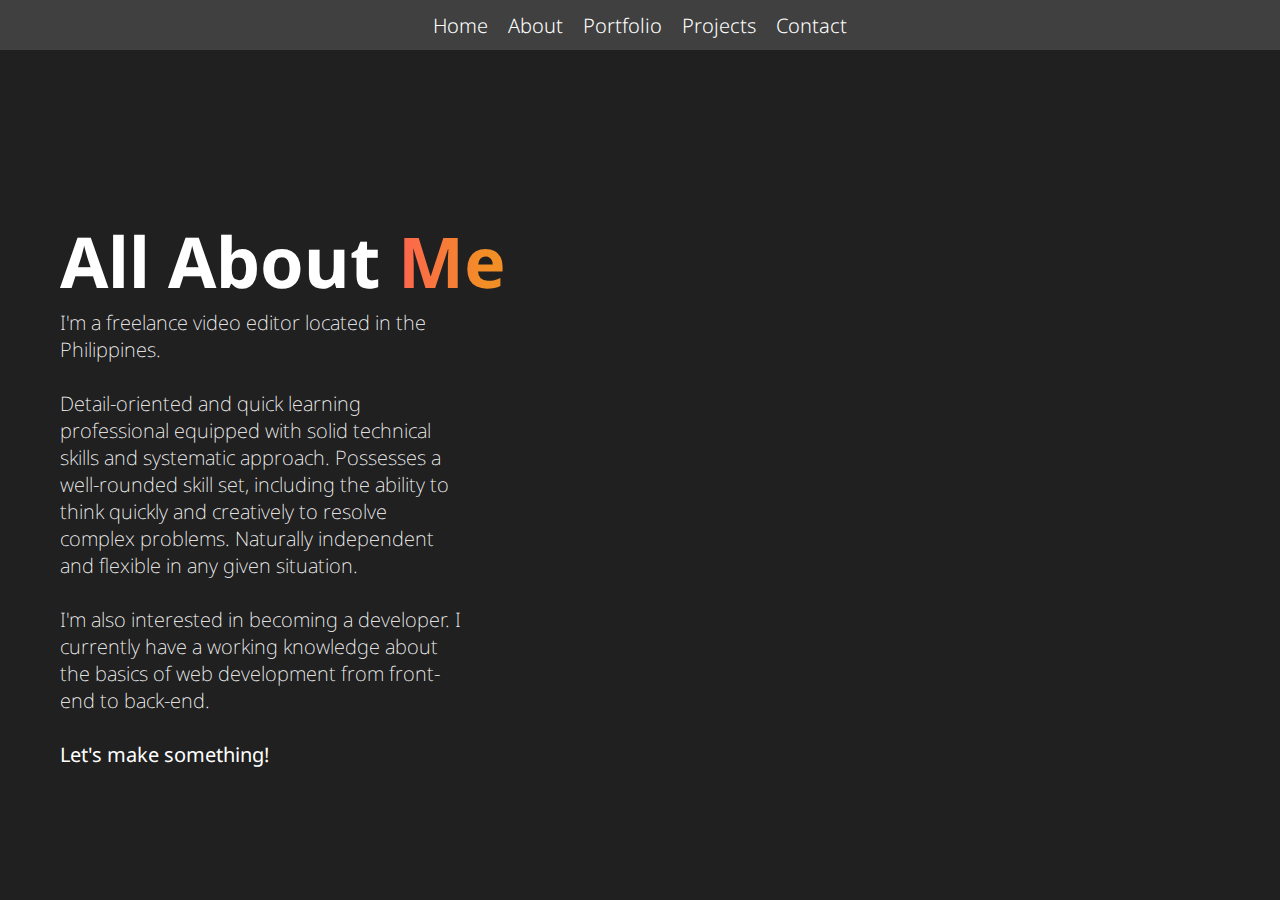
==== about.html @ e4d7fb58 "First commit" ====
<!DOCTYPE html>
<html lang="en">
  <head>
    <meta charset="UTF-8" />
    <meta http-equiv="X-UA-Compatible" content="IE=edge" />
    <meta name="viewport" content="width=device-width, initial-scale=1.0" />
    <link rel="icon" type="image/png" href="static/img/favicon.png" />
    <link rel="preconnect" href="https://fonts.googleapis.com" />
    <link rel="preconnect" href="https://fonts.gstatic.com" crossorigin />
    <link
      href="https://fonts.googleapis.com/css2?family=Noto+Sans:wght@100;200;300;400;500;600;700;800;900&display=swap"
      rel="stylesheet"
    />
    <link rel="stylesheet" href="style.css" />
    <title>Ian Comaya</title>
  </head>
  <body>
    
    <nav class="nav-container">
      <ul>
        <li>
          <a class="nav-link" href="index.html">Home</a>
        </li>
        <li>
          <a class="nav-link" href="about.html">About</a>
        </li>
        <li>
          <a class="nav-link" href="portfolio.html">Portfolio</a>
        </li>
        <li>
            <a class="nav-link" href="projects.html">Projects</a>
        </li>
        <li>
          <a class="nav-link" href="contact.html">Contact</a>
        </li>
    </nav>
    <main class="main-container">
    <div class="content-container">
      <h2>
        All About <span class="orange-gradient-text">Me</span>
      </h2>
      <p class="third-width content-text">I'm a freelance video editor located in the Philippines.</p>
      <br>
      <p class="third-width content-text">Detail-oriented and quick learning professional equipped with solid technical skills and 
        systematic approach. Possesses a well-rounded skill set, including the ability to think 
        quickly and creatively to resolve complex problems. Naturally independent and flexible 
        in any given situation.
        </p>
        <br>
      <p class="third-width content-text">I'm also interested in becoming a developer. I currently have a working knowledge about the basics of web development from front-end to back-end. 
        </p>
        <br>
        <a class="link" href="contact.html">Let's make something!</a>
    </div>
  </main>
  </body>
</html>
---- style.css ----
* {
    margin: 0;
    padding: 0;
    --logo-size: 3.5rem;
    --nav-height: 2.5rem;
}

html {
    font-family: 'Noto Sans', sans-serif;
    font-size: 20px;
    color: white;
}

body{
    background-color: #202020;
}

.nav-container {
    display: flex;
    justify-content: space-around;
    align-items: center;
    height: var(--nav-height);
    background-color: #202020;
    padding: 0 2rem;
    position: fixed;
    top: 0;
    left: 0;
    right: 0;
    z-index: 1;
    transition: background-color 0.5s ease-in-out;
}

.nav-container:hover{
    background-color: #404040;
}

.nav-container > ul {
    display: flex;
    flex-direction: row;
    justify-content: space-around;
    align-items: center;
    margin: 1rem 0;
}

.nav-logo {
    height: var(--logo-size);
    width: calc(--logo-size * 0.6);
}

.nav-container > ul > li {
    list-style: none;
    margin: 0 0.5rem;
}

.nav-link {
    color: white;
    font-size: 1rem;
    font-weight: 300;
    text-decoration: none;
    cursor: pointer;
    transition: all 0.2s ease-in-out;
}

.main-container{
    display: flex;
    flex-direction: column;
    justify-content: center;
    height: 100vh;
}

.content-container {
    margin: 4rem 0 0 3rem;
}

.pop-container {
    margin-top: -1rem;
}

h1 {
    font-size: 4rem;
    font-weight: 900;
}

h2 {
    color: white;
    font-size: 3.5rem;
    font-weight: 700;
}

span.pop-text {
    display: inline-block;
    margin: 0 -0.6rem;
}

span.pop-text.pop-text-active {
    animation: wave 1s linear;
}

.logo {
    height: var(--logo-size);
    width: calc(--logo-size * 0.6);
}

.gray-text {
    color: #9a9a9a;
    font-weight: 300;
}

.orange-gradient-text {
    font-weight: 700;
    background: linear-gradient(270deg, rgba(242,142,38,1) 20%, rgba(253,100,79,1) 100%);
    -webkit-background-clip: text;
    background-clip: text;
    -webkit-text-fill-color: transparent;
}

.content-text {
    font-weight: 200;
}

.half-width {
    width: 50%;
}

.third-width {
    width: calc(100% / 3);
}

p.contact-desc {
    font-size: .8rem;
    font-weight: 300;
    margin: 0 0 1rem 0;
}

a.link {
    color: white;
    text-decoration: none;
    transition: all 0.2s ease-in-out;
}

a.link.support {
    font-weight: 200;
}

a.link:hover {
    color: #f2a238;
}

a.button {
    display: inline-block;
    background-color: #202020;
    color: white;
    margin: 1rem 0;
    padding: 0.5rem 1rem;
    border: solid white 1px;
    font-size: .8rem;
    font-weight: 500;
    text-decoration: none;
    cursor: pointer;
    transition: all 0.3s ease-in-out;
}

a.button:hover{
    background-color: white;
    color:#202020;
}

.form-container {
    display: flex;
    flex-direction: column;
    justify-content: center;
    margin: 1rem 0;
}

input, textarea {
    resize: none;
    border: none;
    display: inline-block;
    background-color: #2e2e2e;
    color: white;
    margin: 0.25rem 0;
    padding: 0.75rem 1rem;
    font-family: 'Noto Sans', sans-serif;
    font-size: .8rem;
    font-weight: 300;
    text-decoration: none;
    cursor: text;
    transition: all 0.5s ease-in-out;
}

textarea {
    height: 5rem;
}

input.button:hover{
    cursor: pointer;
    background-color: #daa867;
    color:white;
}

@keyframes wave {
    0%,100% {
      transform: translateY(0)
    }
    20% {
      transform: translateY(-20px)
    }
    25%,45% {
        transform: rotateZ(20deg)
    }
    35% {
        transform: rotateZ(-20deg)
    }

    55% {
        transform: rotateZ(0deg)
    }
  }
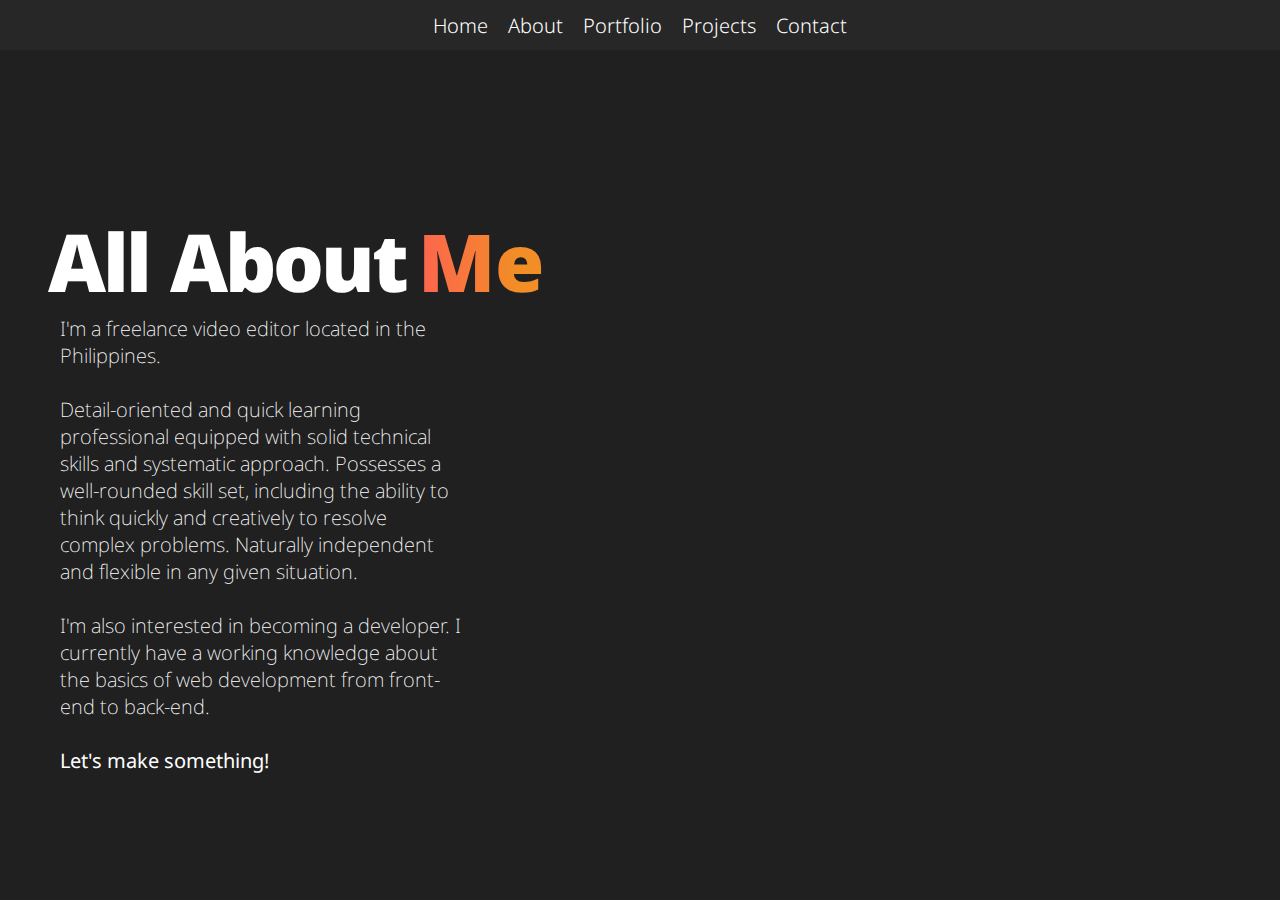
==== commit 7e7c90b1: "Update" ====
--- a/about.html
+++ b/about.html
@@ -12,6 +12,7 @@
       rel="stylesheet"
     />
     <link rel="stylesheet" href="style.css" />
+    <script defer src="index.js"></script>
     <title>Ian Comaya</title>
   </head>
   <body>
@@ -19,7 +20,7 @@
     <nav class="nav-container">
       <ul>
         <li>
-          <a class="nav-link" href="index.html">Home</a>
+          <a class="nav-link" href="/">Home</a>
         </li>
         <li>
           <a class="nav-link" href="about.html">About</a>
@@ -36,9 +37,17 @@
     </nav>
     <main class="main-container">
     <div class="content-container">
-      <h2>
-        All About <span class="orange-gradient-text">Me</span>
-      </h2>
+      <h1>
+        <span class="pop-text">A</span> 
+        <span class="pop-text">l</span> 
+        <span class="pop-text">l&nbsp</span> 
+        <span class="pop-text">A</span> 
+        <span class="pop-text">b</span> 
+        <span class="pop-text">o</span> 
+        <span class="pop-text">u</span> 
+        <span class="pop-text">t</span> 
+        <span class="orange-gradient-text">Me</span>
+      </h1>
       <p class="third-width content-text">I'm a freelance video editor located in the Philippines.</p>
       <br>
       <p class="third-width content-text">Detail-oriented and quick learning professional equipped with solid technical skills and 
--- a/style.css
+++ b/style.css
@@ -31,7 +31,7 @@
 }
 
 .nav-container:hover{
-    background-color: #404040;
+    background-color: #272727;
 }
 
 .nav-container > ul {
@@ -107,7 +107,7 @@
 }
 
 .orange-gradient-text {
-    font-weight: 700;
+    font-weight: 900;
     background: linear-gradient(270deg, rgba(242,142,38,1) 20%, rgba(253,100,79,1) 100%);
     -webkit-background-clip: text;
     background-clip: text;
@@ -172,7 +172,7 @@
     margin: 1rem 0;
 }
 
-input, textarea {
+input, textarea, button {
     resize: none;
     border: none;
     display: inline-block;
@@ -192,12 +192,16 @@
     height: 5rem;
 }
 
-input.button:hover{
+button.form-button:hover{
     cursor: pointer;
     background-color: #daa867;
     color:white;
 }
 
+.g-recaptcha {
+    margin: .25rem 0;
+}
+
 @keyframes wave {
     0%,100% {
       transform: translateY(0)
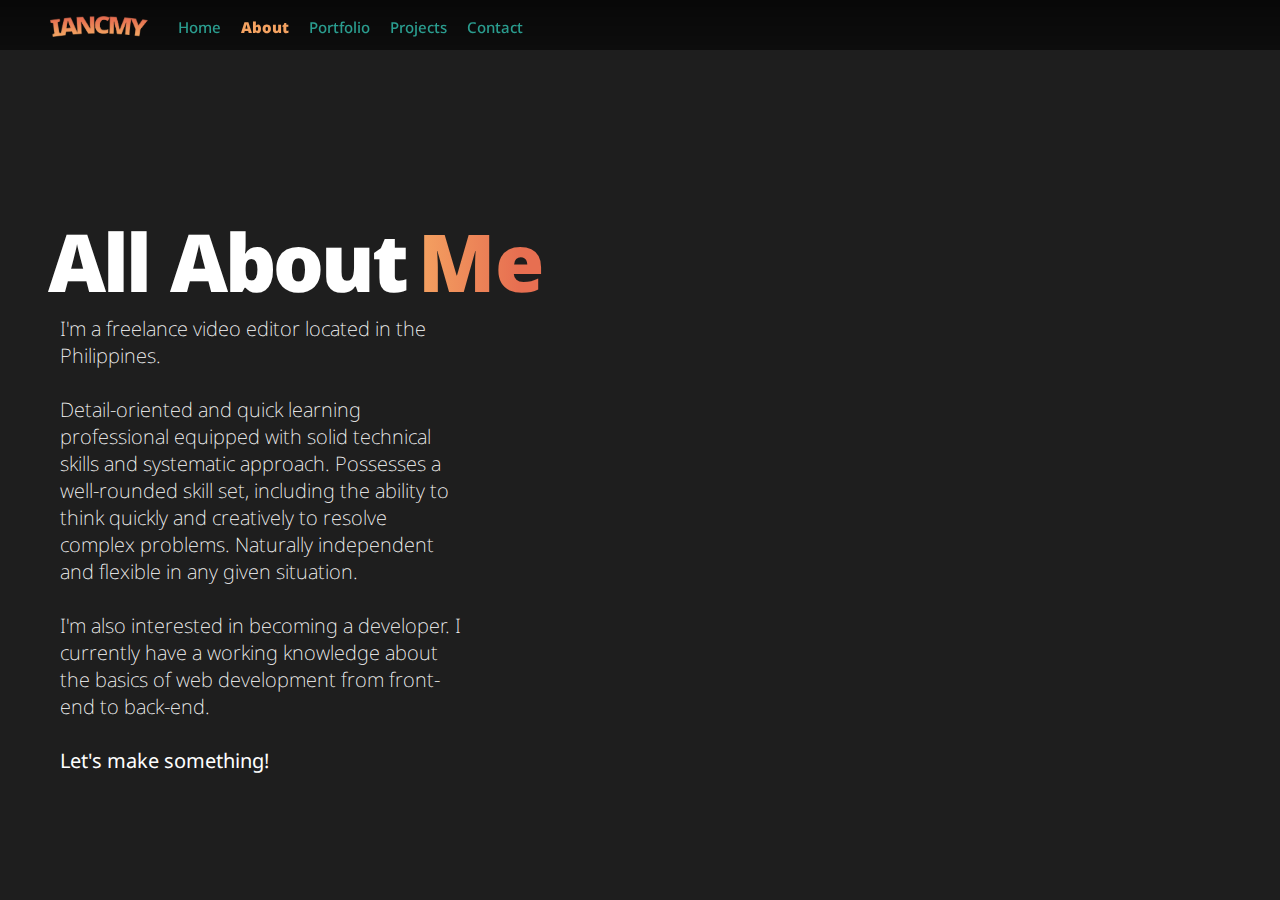
==== commit 39d70e45: "Organized css, added nav styles" ====
--- a/about.html
+++ b/about.html
@@ -11,28 +11,30 @@
       href="https://fonts.googleapis.com/css2?family=Noto+Sans:wght@100;200;300;400;500;600;700;800;900&display=swap"
       rel="stylesheet"
     />
-    <link rel="stylesheet" href="style.css" />
-    <script defer src="index.js"></script>
+    <link rel="stylesheet" href="./static/css/main.css">
+    <script defer src="./static/js/wave.js"></script>
     <title>Ian Comaya</title>
   </head>
   <body>
-    
     <nav class="nav-container">
+      <a href="/"><img class="nav-logo" src="./static/img/nav-logo.png" alt="logo"></a>
       <ul>
         <li>
-          <a class="nav-link" href="/">Home</a>
+          <a id="nav-home" class="nav-link" href="/">
+            Home
+          </a>
         </li>
         <li>
-          <a class="nav-link" href="about.html">About</a>
+          <a id="nav-about" class="nav-link active" href="about.html">About</a>
         </li>
         <li>
-          <a class="nav-link" href="portfolio.html">Portfolio</a>
+          <a id="nav-portfolio" class="nav-link" href="portfolio.html">Portfolio</a>
         </li>
         <li>
-            <a class="nav-link" href="projects.html">Projects</a>
-        </li>
+          <a id="nav-projects" class="nav-link" href="projects.html">Projects</a>
+      </li>
         <li>
-          <a class="nav-link" href="contact.html">Contact</a>
+          <a id="nav-contact" class="nav-link" href="contact.html">Contact</a>
         </li>
     </nav>
     <main class="main-container">
--- a/static/css/main.css
+++ b/static/css/main.css
@@ -0,0 +1,213 @@
+:root {
+    --nav-height: 2.5rem;
+    --main-color: 231, 111, 81;
+    --text-color: 233, 196, 106;
+    --accent-color: 244, 162, 97;
+    --secondary-color: 42, 157, 143;
+    --secondary-color-dark: 38, 70, 83;
+    --background-color: 30, 30, 30;
+    --shadow-color: 38, 70, 83;
+    --logo-size: 3.5rem;
+}
+
+* {
+    box-sizing: border-box;
+    margin: 0;
+    padding: 0;
+}
+
+::before, ::after {
+    box-sizing: border-box;
+}
+
+html {
+    font-family: 'Noto Sans', sans-serif;
+    font-size: 20px;
+    color: white;
+}
+
+body{
+    background-color: rgb(var(--background-color));
+    max-width: 100%;
+    overflow-x: hidden;
+}
+
+.nav-container {
+    display: flex;
+    justify-content: flex-start;
+    align-items: center;
+    height: var(--nav-height);
+    padding: 1rem 1.5rem;
+    position: fixed;
+    top: 0;
+    left: 0;
+    right: 0;
+    bottom: 0;
+    z-index: 10;
+    /* gradient background */
+    background: linear-gradient(180deg, rgba(0,0,0,0.45) 0%, rgba(0,0,0,0.10) 100%);
+    transition: background-color 0.5s ease-in-out;
+}
+
+.nav-container:hover{
+    background-color: rgba(0, 0, 0, 0.5);
+}
+
+.nav-container > ul {
+    display: flex;
+    flex-direction: row;
+    justify-content: space-around;
+    align-items: center;
+}
+
+.nav-logo {
+    margin: 0.4rem 1rem 0 1rem;
+    height: calc(var(--logo-size) * 0.3);
+    width: calc(--logo-size * 0.6);
+}
+
+.nav-container > ul > li {
+    list-style: none;
+    margin: 0 0.5rem;
+}
+
+.nav-link {
+    color: rgb(var(--secondary-color));
+    font-size: 0.75rem;
+    font-weight: 500;
+    text-decoration: none;
+    cursor: pointer;
+    transition: all 0.25s ease-in-out;
+}
+
+.nav-link:hover{
+    color: rgb(var(--accent-color));
+    text-shadow: 2px 2px 0 rgba(var(--shadow-color), 1);
+}
+
+.nav-link.active{
+    color: rgb(var(--accent-color));
+    font-weight: 900;
+    pointer-events: none;
+    cursor: default;
+}
+
+.main-container{
+    display: flex;
+    flex-direction: column;
+    justify-content: center;
+    height: 100vh;
+}
+
+.content-container {
+    margin: 4rem 0 0 3rem;
+}
+
+.pop-container {
+    margin-top: -1rem;
+}
+
+h1 {
+    font-size: 4rem;
+    font-weight: 900;
+}
+
+h2 {
+    color: white;
+    font-size: 3.5rem;
+    font-weight: 700;
+}
+
+h3 {
+    color: white;
+    font-size: .8rem;
+    font-weight: 500;
+    margin-left: 3rem;
+    margin-bottom: 0.5rem;
+}
+
+span.pop-text {
+    display: inline-block;
+    margin: 0 -0.6rem;
+}
+
+span.pop-text.pop-text-active {
+    animation: wave 1s linear;
+}
+
+.logo {
+    height: var(--logo-size);
+    width: calc(--logo-size * 0.6);
+}
+
+.gray-text {
+    color: #9a9a9a;
+    font-weight: 300;
+}
+
+.orange-gradient-text {
+    font-weight: 900;
+    background: linear-gradient(270deg, rgba(var(--main-color),1) 20%, rgba(var(--accent-color),1) 100%);
+    -webkit-background-clip: text;
+    background-clip: text;
+    -webkit-text-fill-color: transparent;
+}
+
+.content-text {
+    font-weight: 200;
+}
+
+.half-width {
+    width: 50%;
+}
+
+.third-width {
+    width: calc(100% / 3);
+}
+
+a.link {
+    color: white;
+    text-decoration: none;
+    transition: all 0.2s ease-in-out;
+}
+
+a.link.support {
+    font-weight: 200;
+}
+
+a.link:hover {
+    color: rgb(var(--accent-color));
+}
+
+a.button {
+    display: inline-block;
+    background-color: #202020;
+    color: white;
+    margin: 1rem 0;
+    padding: 0.5rem 1rem;
+    border: solid white 1px;
+    font-size: .8rem;
+    font-weight: 500;
+    text-decoration: none;
+    cursor: pointer;
+    transition: all 0.3s ease-in-out;
+}
+
+@keyframes wave {
+    0%,100% {
+        transform: translateY(0)
+    }
+    20% {
+        transform: translateY(-20px)
+    }
+    25%,45% {
+        transform: rotateZ(20deg)
+    }
+    35% {
+        transform: rotateZ(-20deg)
+    }
+
+    55% {
+        transform: rotateZ(0deg)
+    }
+}